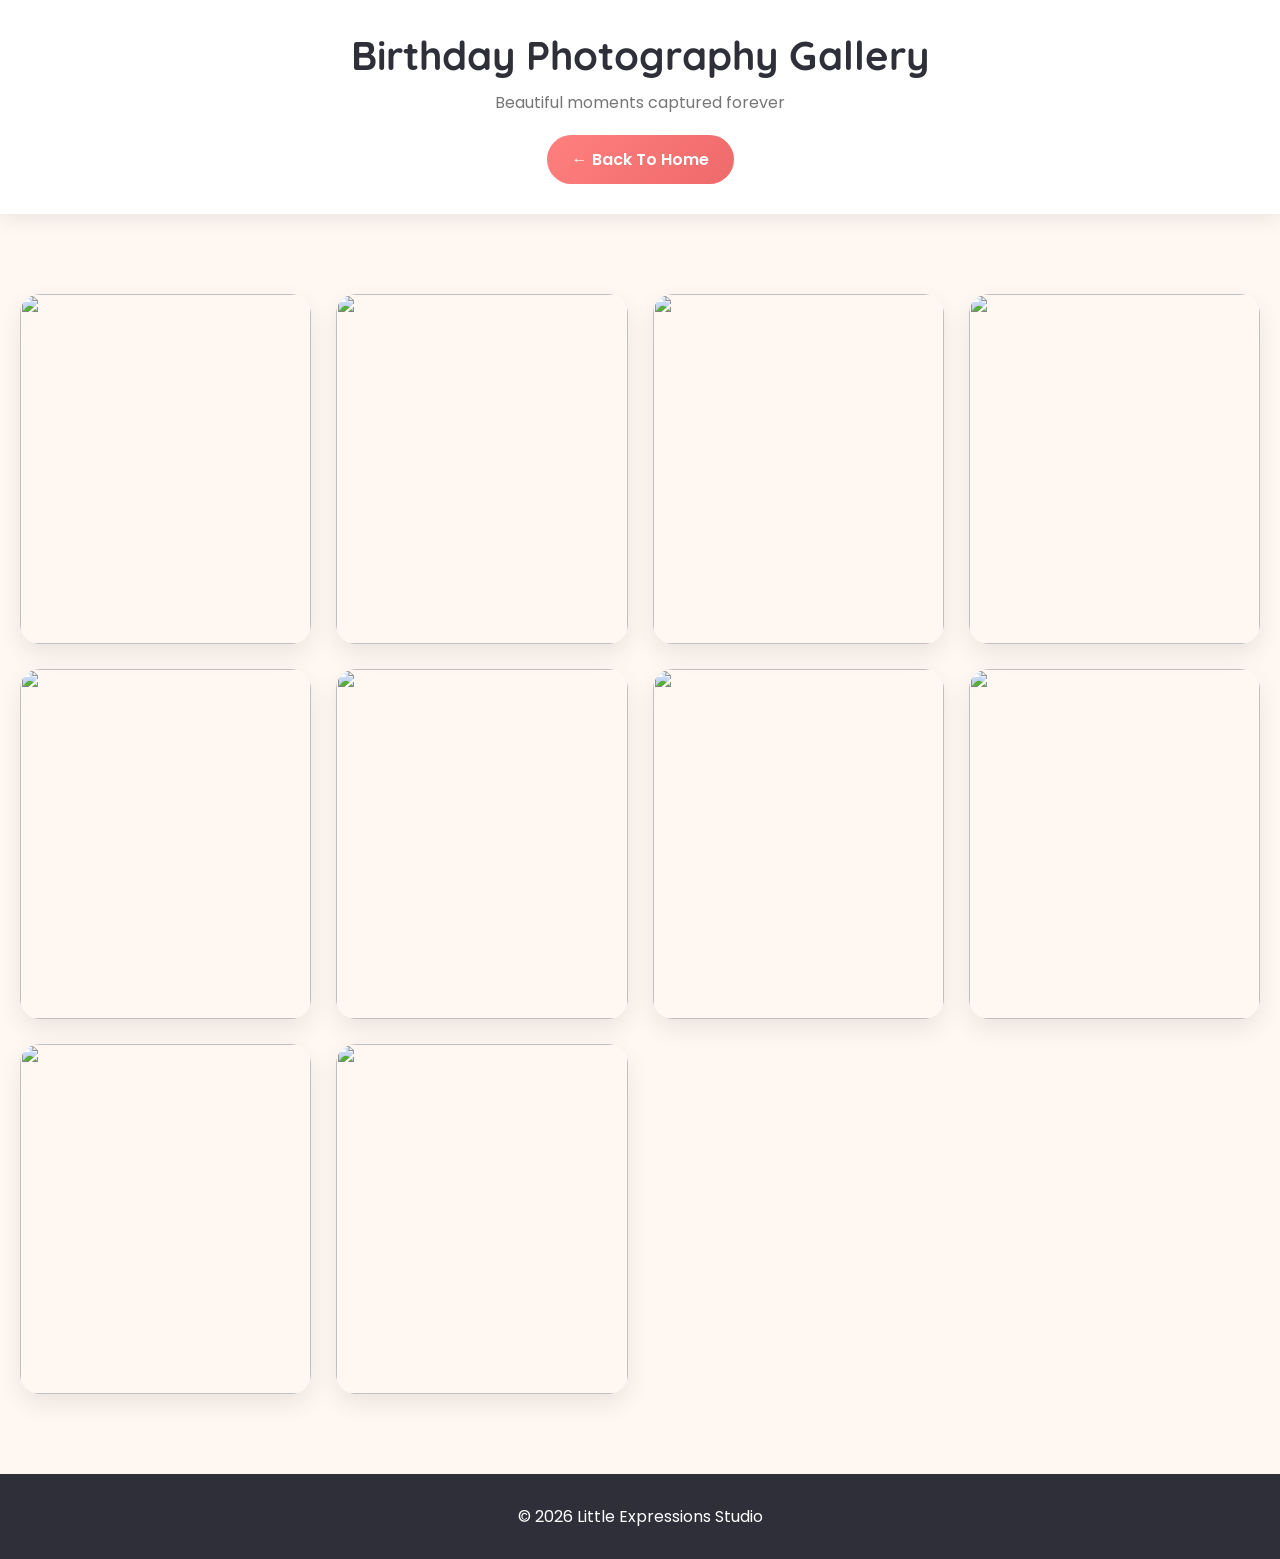
==== birthday-gallery.html @ 950b33e9 "Updated website" ====
<!DOCTYPE html>
<html lang="en">
<head>
<meta charset="UTF-8">
<meta name="viewport" content="width=device-width, initial-scale=1.0">
<title>Birthday Gallery | Little Expressions Studio</title>

<link href="https://fonts.googleapis.com/css2?family=Quicksand:wght@400;500;600;700&family=Poppins:wght@300;400;500;600&display=swap" rel="stylesheet">

<style>

:root{
  --primary:#FF7F7F;
  --primary-dark:#ef6a6a;
  --secondary:#FFF7F2;
  --accent:#7DCFB6;
  --light-accent:#FFE5B4;
  --bg:#FFFFFF;
  --text:#4A4A4A;
  --heading:#2f2f3a;
}

*{
  margin:0;
  padding:0;
  box-sizing:border-box;
}

body{
  font-family:'Poppins',sans-serif;
  background:var(--secondary);
  color:var(--text);
}

.header{
  background:white;
  padding:30px;
  text-align:center;
  box-shadow:0 5px 20px rgba(0,0,0,.08);
}

.header h1{
  font-family:'Quicksand',sans-serif;
  color:var(--heading);
  font-size:2.5rem;
}

.header p{
  margin-top:10px;
  color:#777;
}

.back-btn{
  display:inline-block;
  margin-top:20px;
  padding:12px 25px;
  background:linear-gradient(135deg,var(--primary),var(--primary-dark));
  color:white;
  text-decoration:none;
  border-radius:50px;
  font-weight:600;
}

.gallery-section{
  padding:80px 20px;
  max-width:1300px;
  margin:auto;
}

.gallery-grid{
  display:grid;
  grid-template-columns:repeat(auto-fit,minmax(280px,1fr));
  gap:25px;
}

.gallery-grid img{
  width:100%;
  height:350px;
  object-fit:cover;
  border-radius:20px;
  cursor:pointer;
  transition:.4s;
  box-shadow:0 10px 25px rgba(0,0,0,.08);
}

.gallery-grid img:hover{
  transform:translateY(-8px) scale(1.03);
}

.lightbox{
  position:fixed;
  inset:0;
  background:rgba(0,0,0,.9);
  display:none;
  justify-content:center;
  align-items:center;
  padding:20px;
  z-index:9999;
}

.lightbox.active{
  display:flex;
}

.lightbox img{
  max-width:90%;
  max-height:90vh;
  border-radius:20px;
}

.close{
  position:absolute;
  top:20px;
  right:30px;
  color:white;
  font-size:45px;
  cursor:pointer;
}

.footer{
  background:#2f2f3a;
  color:white;
  text-align:center;
  padding:30px;
}

@media(max-width:768px){
  .gallery-grid{
    grid-template-columns:1fr;
  }

  .header h1{
    font-size:2rem;
  }
}

</style>
</head>

<body>

<div class="header">
  <h1>Birthday Photography Gallery</h1>
  <p>Beautiful moments captured forever</p>

  <a href="index.html" class="back-btn">
    ← Back To Home
  </a>
</div>

<section class="gallery-section">

  <div class="gallery-grid">

    <img src="image/newborn1.jpg" alt="">
    <img src="image/newborn2.jpg" alt="">
    <img src="image/newborn3.jpg" alt="">
    <img src="image/newborn4.jpg" alt="">
    <img src="image/newborn5.jpg" alt="">
    <img src="image/newborn6.jpg" alt="">
    <img src="image/newborn7.jpg" alt="">
    <img src="image/newborn8.jpg" alt="">
    <img src="image/newborn9.jpg" alt="">
    <img src="image/newborn10.jpg" alt="">

  </div>

</section>

<div class="lightbox" id="lightbox">
  <span class="close">&times;</span>
  <img id="preview" src="">
</div>

<div class="footer">
  © 2026 Little Expressions Studio
</div>

<script>

const images = document.querySelectorAll('.gallery-grid img');
const lightbox = document.getElementById('lightbox');
const preview = document.getElementById('preview');

images.forEach(img => {
  img.addEventListener('click', () => {
    preview.src = img.src;
    lightbox.classList.add('active');
  });
});

lightbox.addEventListener('click', () => {
  lightbox.classList.remove('active');
});

</script>

</body>
</html>
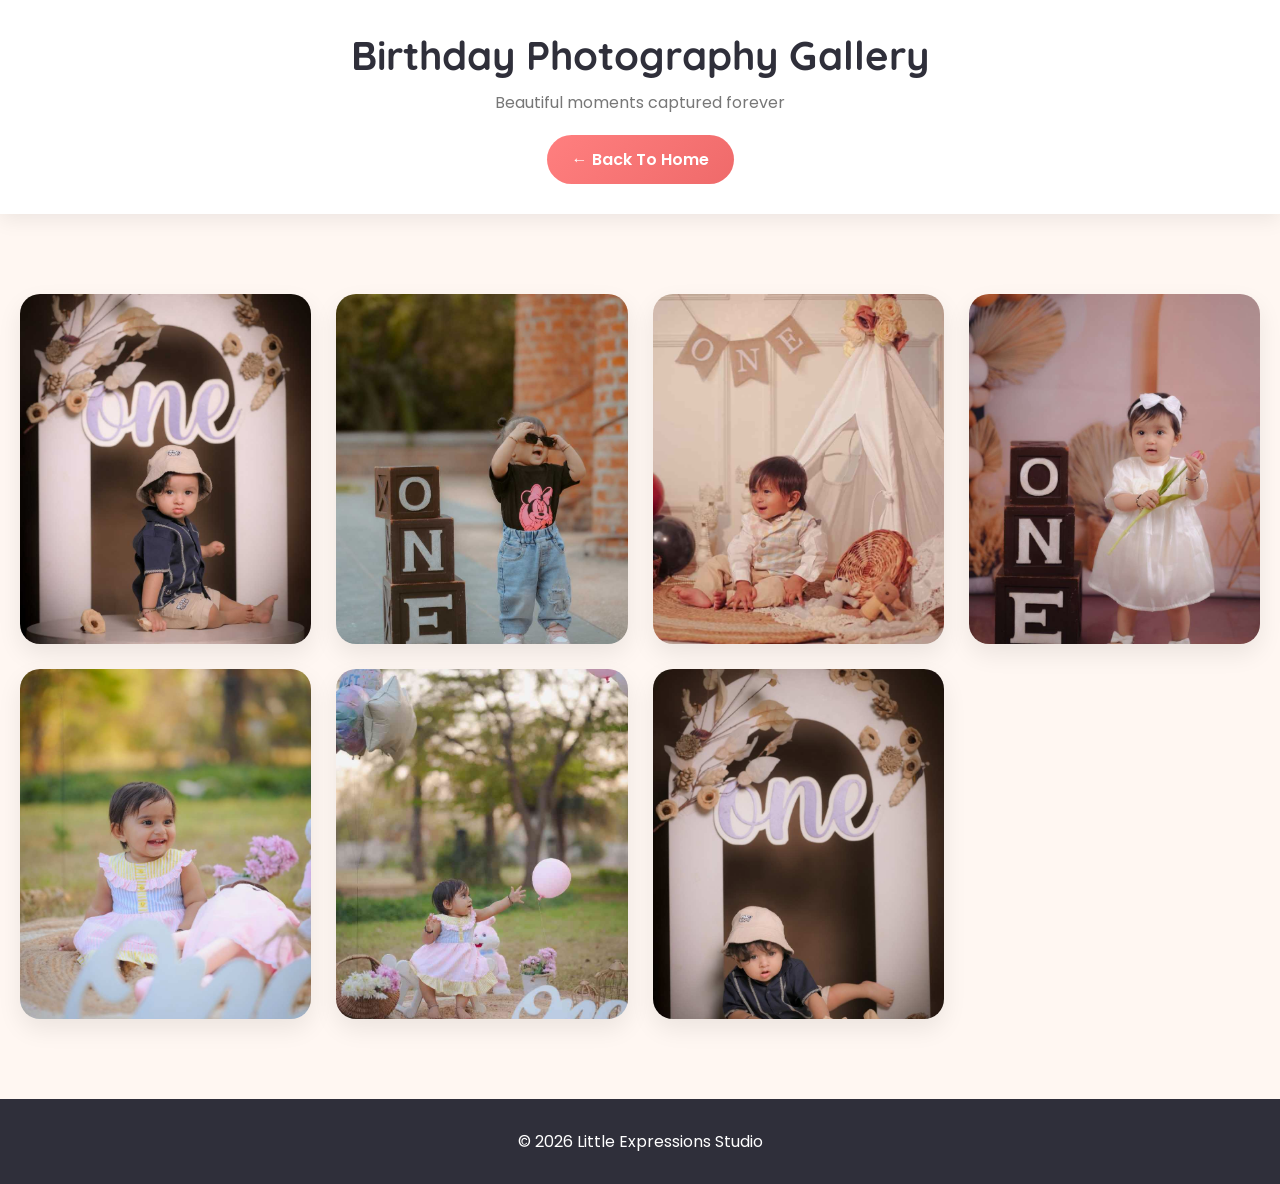
==== commit 12b9292d: "Updated website" ====
--- a/birthday-gallery.html
+++ b/birthday-gallery.html
@@ -152,17 +152,14 @@
 
   <div class="gallery-grid">
 
-    <img src="image/newborn1.jpg" alt="">
-    <img src="image/newborn2.jpg" alt="">
-    <img src="image/newborn3.jpg" alt="">
-    <img src="image/newborn4.jpg" alt="">
-    <img src="image/newborn5.jpg" alt="">
-    <img src="image/newborn6.jpg" alt="">
-    <img src="image/newborn7.jpg" alt="">
-    <img src="image/newborn8.jpg" alt="">
-    <img src="image/newborn9.jpg" alt="">
-    <img src="image/newborn10.jpg" alt="">
-
+    <img src="image/birthday1 (1).jpg" alt="">
+    <img src="image/birthday2 (1).jpg" alt="">
+    <img src="image/birthday3 (1).jpg" alt="">
+    <img src="image/birthday4 (1).jpg" alt="">
+    <img src="image/birthday5 (1).jpg" alt="">
+    <img src="image/birthday6 (1).jpg" alt="">
+    <img src="image/birthday7 (1).jpg" alt="">
+    
   </div>
 
 </section>
